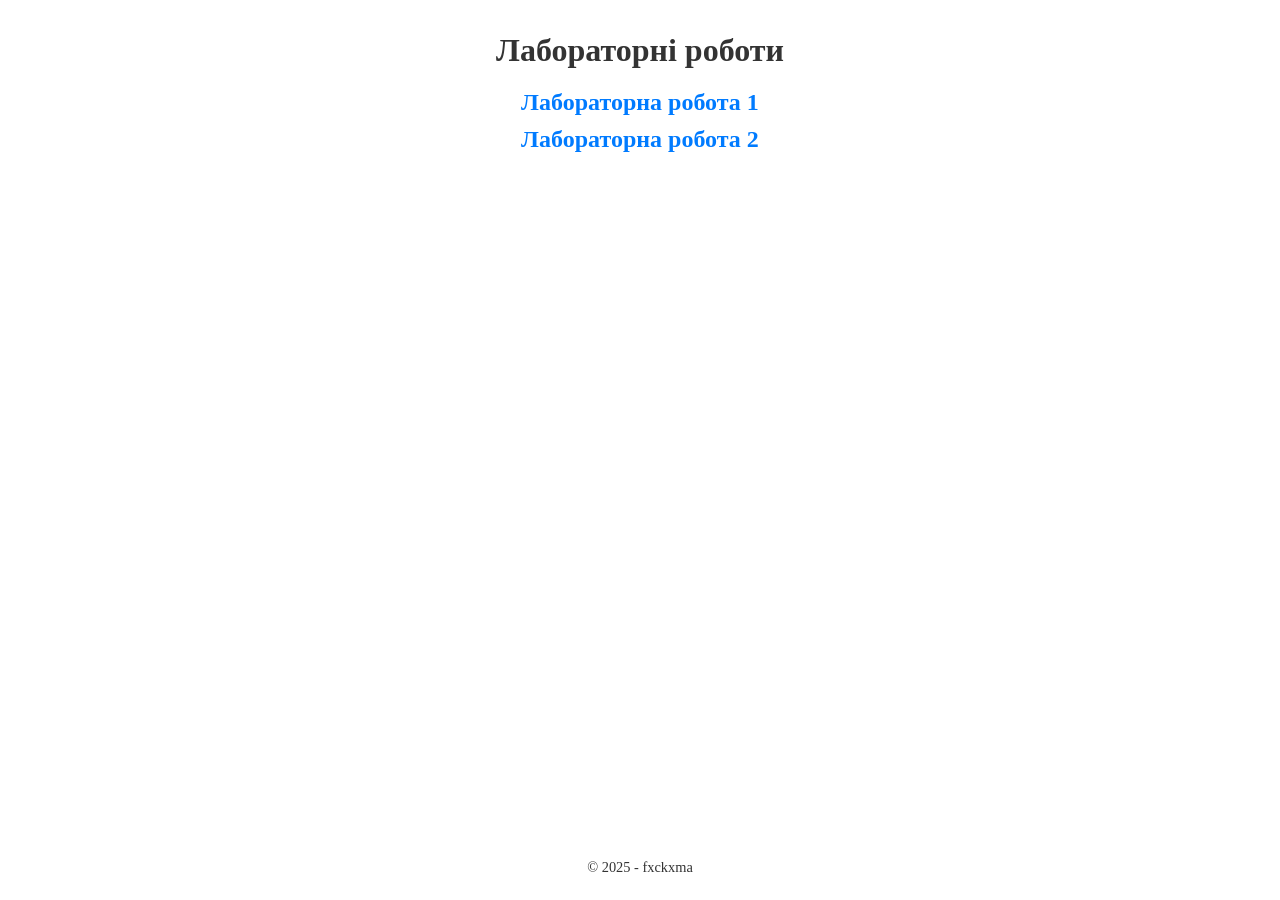
==== index.html @ 120fac25 "update index.html fix link to lab 2" ====
<!DOCTYPE html>
<html lang="en">
<head>
    <meta charset="UTF-8">
    <meta name="viewport" content="width=device-width, initial-scale=1.0">
    <link rel="stylesheet" href="static-main/styles.css">
    <title>web-onu</title>
    <link rel="icon" type="image/png" href="static-main/img/static_icon.ico"/>
</head>
<body>
    <div class="main">
        <div class="lab-links">
            <h3>Лабораторні роботи</h3>
            <ul>
                <li><a href="lab1/index.html">Лабораторна робота 1</a></li>
                <li><a href="lab2/index.html">Лабораторна робота 2</a></li>
            </ul>
        </div>
    </div>
    <footer>
        <p>&copy; 2025 - fxckxma</p>
    </footer>
</body>
</html>
---- static-main/styles.css ----
body {
    margin: 0;
    padding: 0;
    display: flex;
    flex-direction: column;
    justify-content: center;
    align-items: center;
    min-height: 100vh;
    font-family: 'Times New Roman', Times, serif;
    background-color: #fff;
}

.main {
    text-align: center;
}

.lab-links h3 {
    font-size: 2rem;
    margin-bottom: 20px;
    color: #333;
}

.lab-links ul {
    list-style: none;
    padding: 0;
}

.lab-links ul li {
    margin: 10px 0;
}

.lab-links ul li a {
    text-decoration: none;
    font-size: 1.5rem;
    color: #007bff;
    font-weight: bold;
    transition: color 0.3s ease, transform 0.3s ease;
}

.lab-links ul li a:hover {
    color: #0056b3;
    transform: scale(1.1);
}

footer {
    margin-top: auto;
    padding: 10px 0;
    width: 100%;
    text-align: center;
    font-family: 'Times New Roman', Times, serif;
    color: #333;
    background-color: #fff;
    font-size: 0.9rem;
}
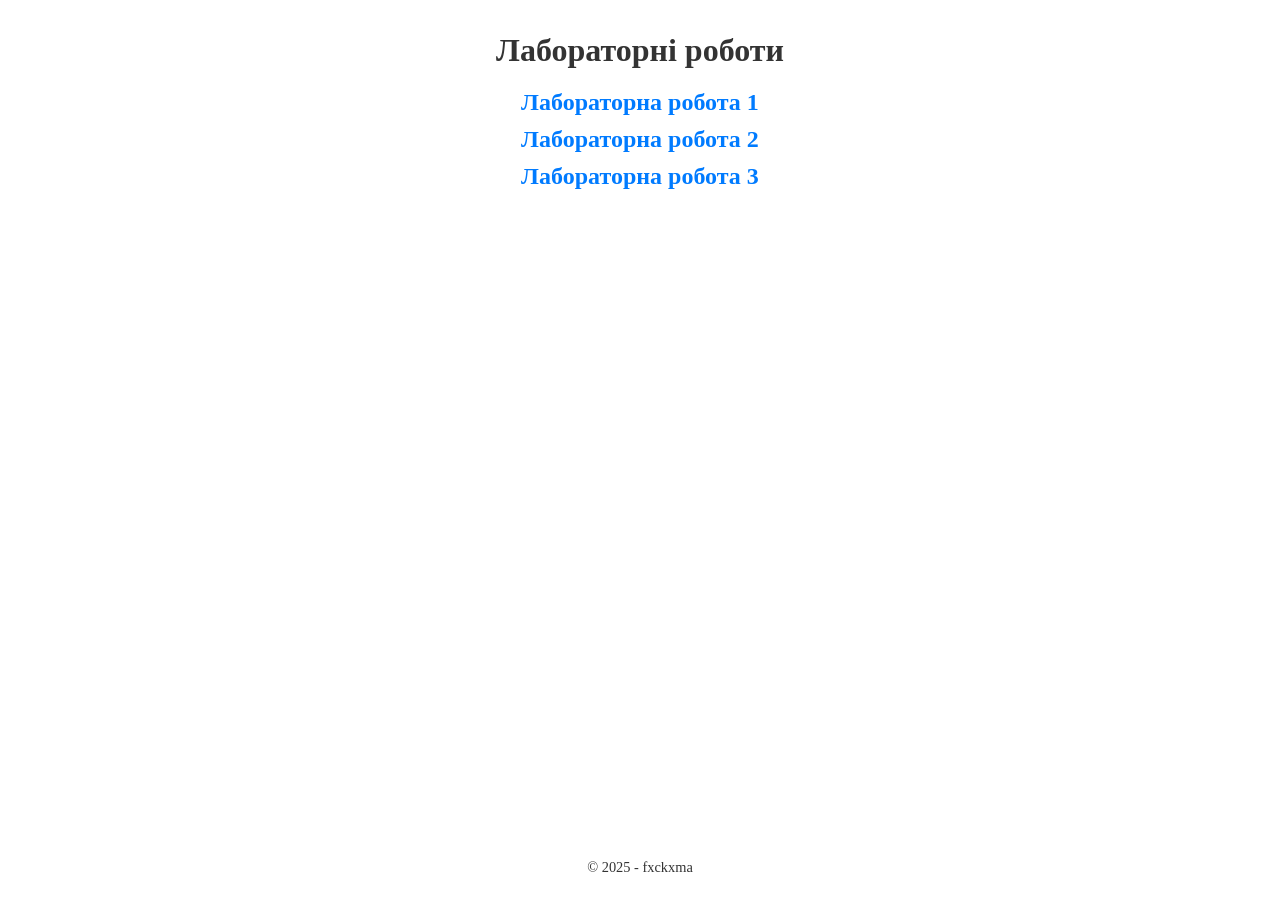
==== commit b5e9df84: "update index.html create n' complete lab 3" ====
--- a/index.html
+++ b/index.html
@@ -14,6 +14,7 @@
             <ul>
                 <li><a href="lab1/index.html">Лабораторна робота 1</a></li>
                 <li><a href="lab2/index.html">Лабораторна робота 2</a></li>
+                <li><a href="lab2/index.html">Лабораторна робота 3</a></li>
             </ul>
         </div>
     </div>
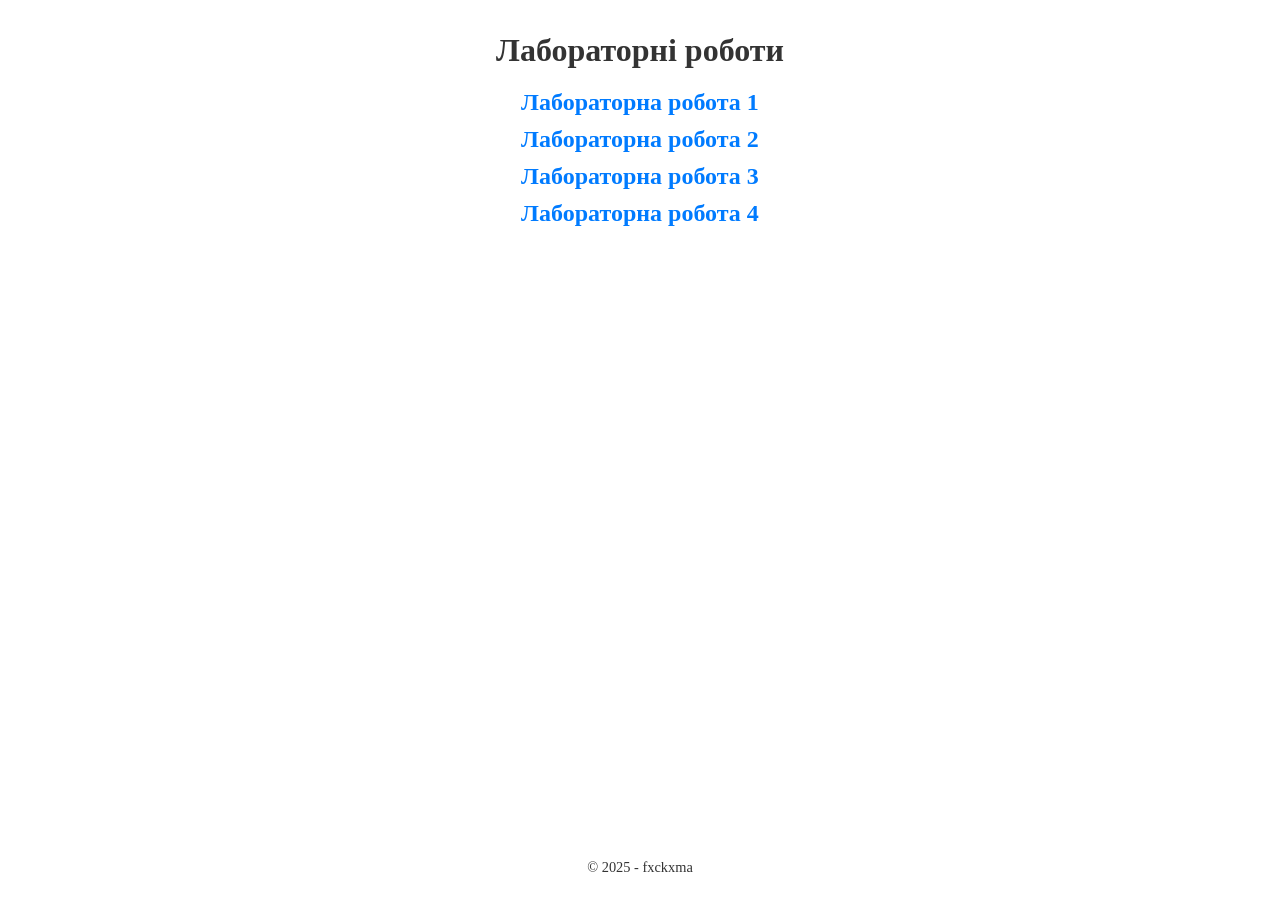
==== commit 8fd452ab: "complete lab 4 complete work w. <table>, <tr> n' <th>" ====
--- a/index.html
+++ b/index.html
@@ -14,7 +14,8 @@
             <ul>
                 <li><a href="lab1/index.html">Лабораторна робота 1</a></li>
                 <li><a href="lab2/index.html">Лабораторна робота 2</a></li>
-                <li><a href="lab2/index.html">Лабораторна робота 3</a></li>
+                <li><a href="lab3/index.html">Лабораторна робота 3</a></li>
+                <li><a href="lab4/index.html">Лабораторна робота 4</a></li>
             </ul>
         </div>
     </div>
@@ -22,4 +23,4 @@
         <p>&copy; 2025 - fxckxma</p>
     </footer>
 </body>
-</html>+</html>
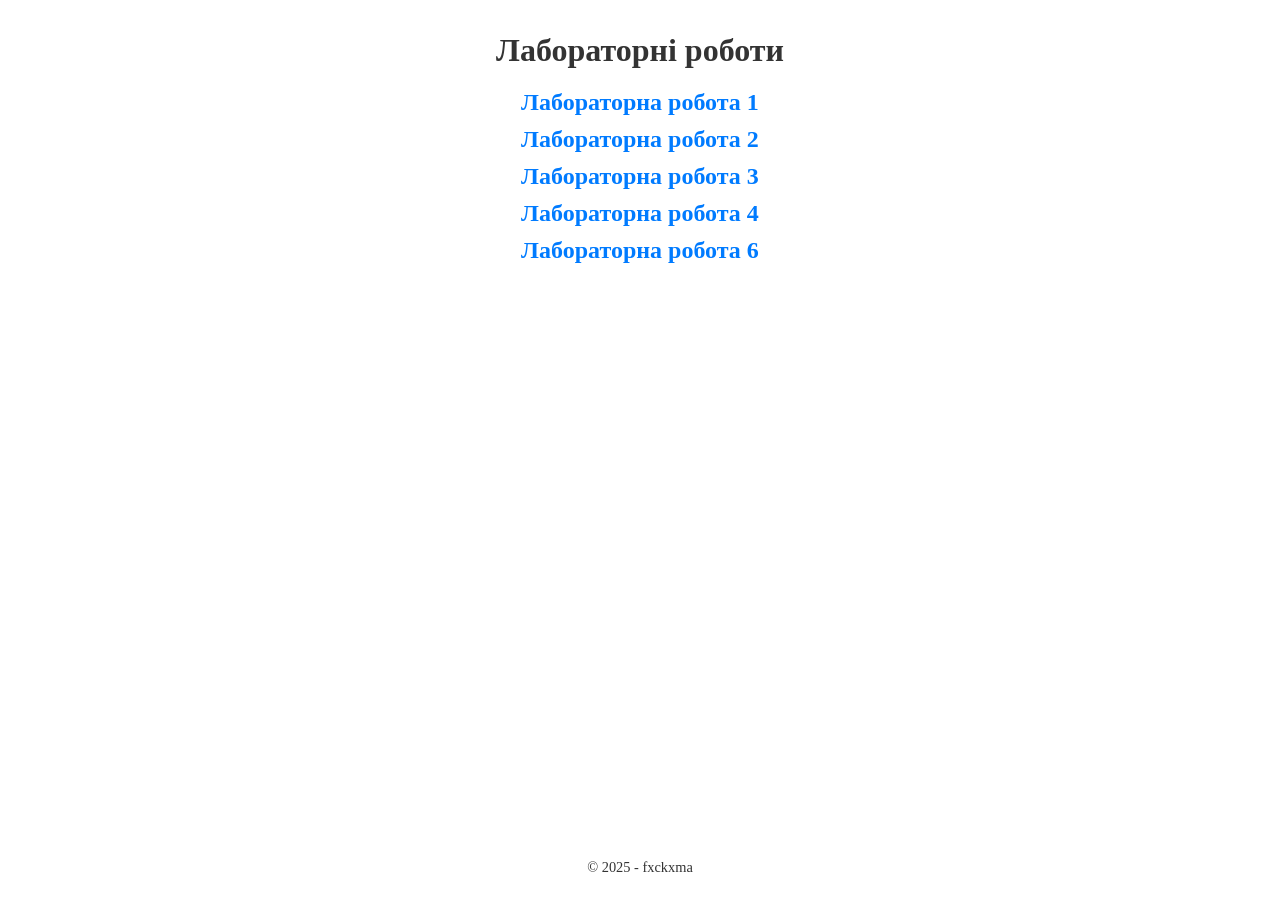
==== commit d728115e: "complete lab 6" ====
--- a/index.html
+++ b/index.html
@@ -16,6 +16,7 @@
                 <li><a href="lab2/index.html">Лабораторна робота 2</a></li>
                 <li><a href="lab3/index.html">Лабораторна робота 3</a></li>
                 <li><a href="lab4/index.html">Лабораторна робота 4</a></li>
+                <li><a href="lab6/index.html">Лабораторна робота 6</a></li>
             </ul>
         </div>
     </div>
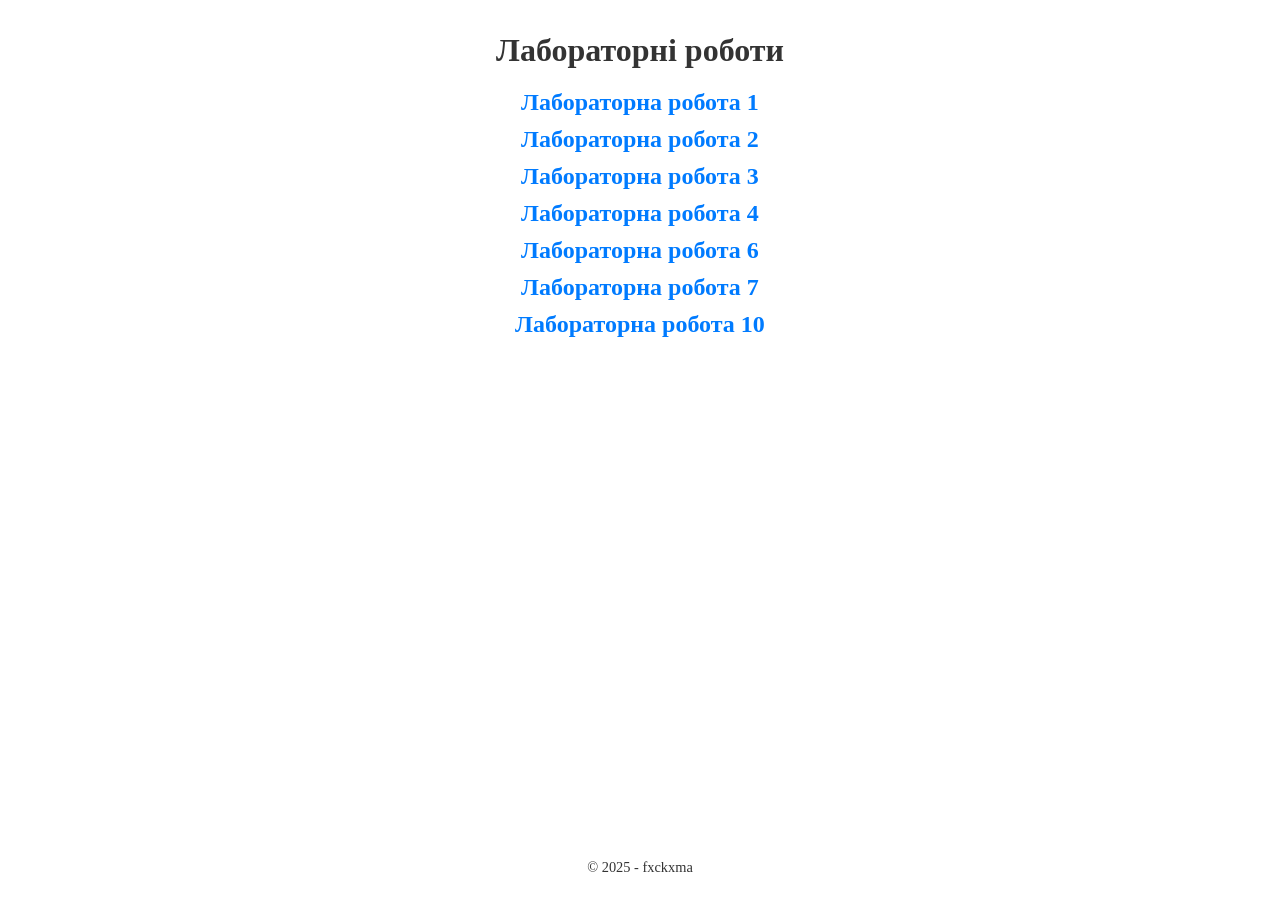
==== commit ba8fb5c9: "complete lab complete lab 7 fix lab 4 n' lab 6" ====
--- a/index.html
+++ b/index.html
@@ -17,6 +17,8 @@
                 <li><a href="lab3/index.html">Лабораторна робота 3</a></li>
                 <li><a href="lab4/index.html">Лабораторна робота 4</a></li>
                 <li><a href="lab6/index.html">Лабораторна робота 6</a></li>
+                <li><a href="lab7/index.html">Лабораторна робота 7</a></li>
+                <li><a href="lab10/index.html">Лабораторна робота 10</a></li>
             </ul>
         </div>
     </div>
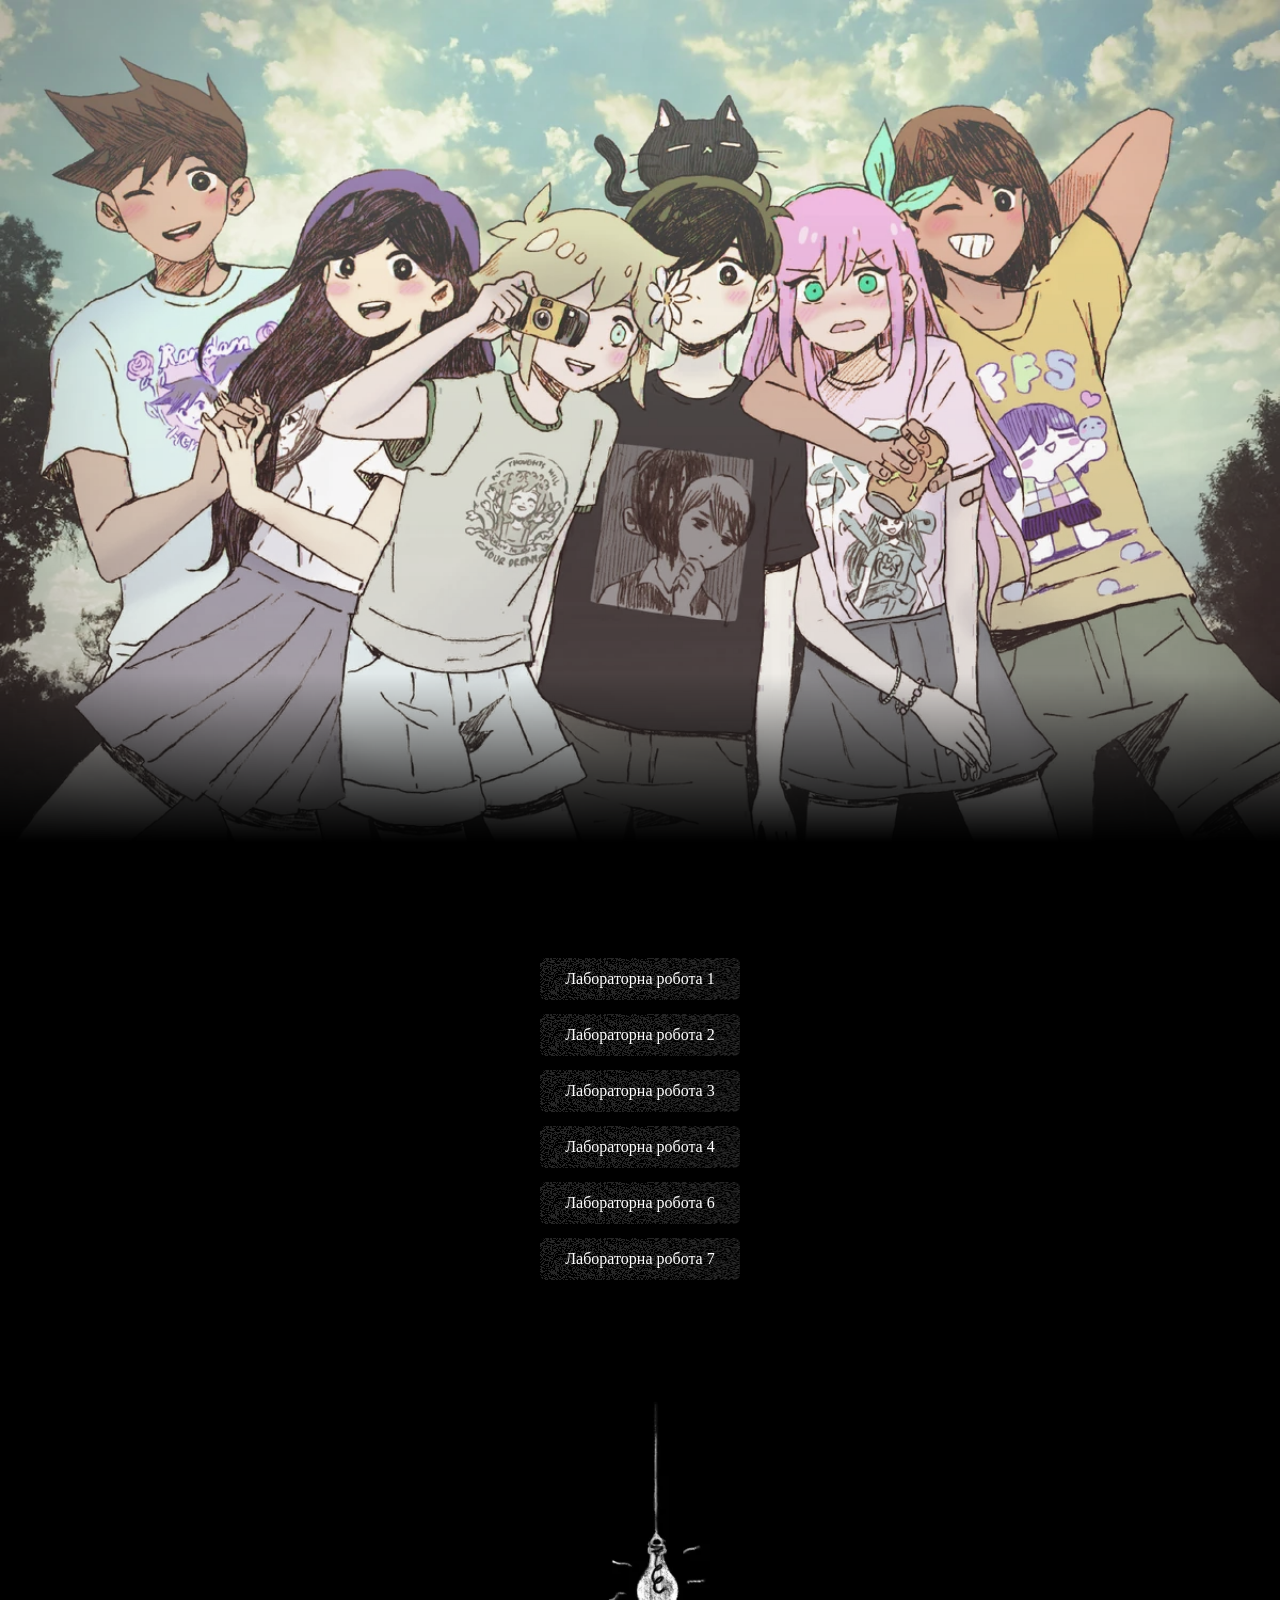
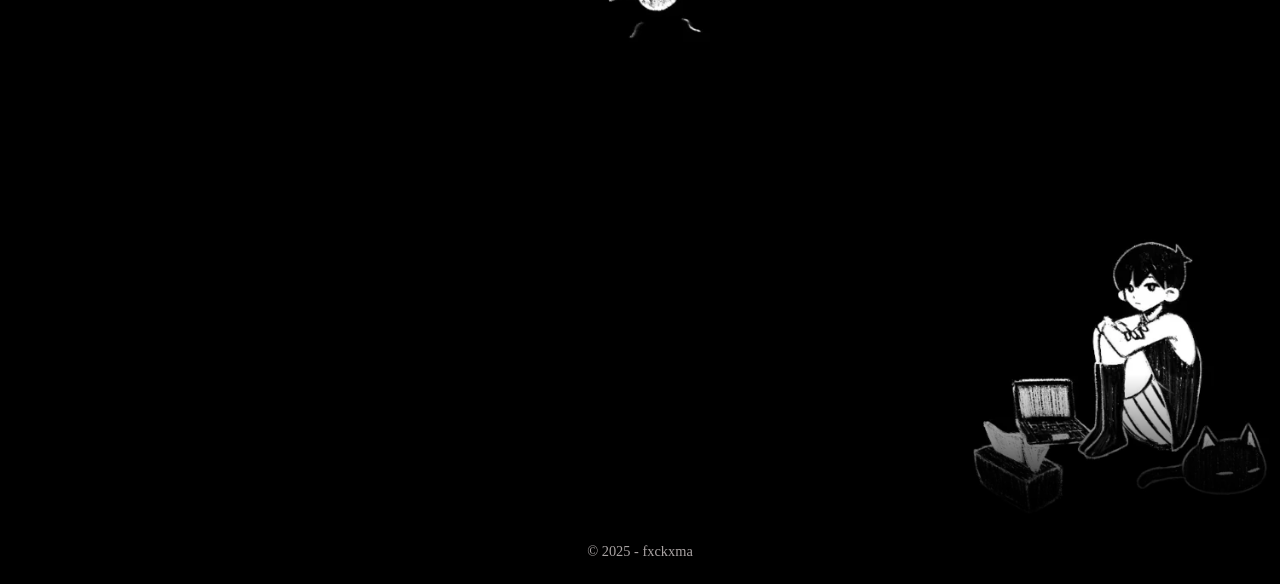
==== commit b0021d26: "complete lab complete lab 10 n' fix lab 2" ====
--- a/index.html
+++ b/index.html
@@ -1,29 +1,34 @@
 <!DOCTYPE html>
 <html lang="en">
+
 <head>
-    <meta charset="UTF-8">
-    <meta name="viewport" content="width=device-width, initial-scale=1.0">
+    <meta charset="UTF-8" />
+    <meta name="viewport" content="width=device-width, initial-scale=1.0" />
+    <title>lab10</title>
     <link rel="stylesheet" href="static-main/styles.css">
-    <title>web-onu</title>
-    <link rel="icon" type="image/png" href="static-main/img/static_icon.ico"/>
 </head>
+
 <body>
-    <div class="main">
-        <div class="lab-links">
-            <h3>Лабораторні роботи</h3>
-            <ul>
-                <li><a href="lab1/index.html">Лабораторна робота 1</a></li>
-                <li><a href="lab2/index.html">Лабораторна робота 2</a></li>
-                <li><a href="lab3/index.html">Лабораторна робота 3</a></li>
-                <li><a href="lab4/index.html">Лабораторна робота 4</a></li>
-                <li><a href="lab6/index.html">Лабораторна робота 6</a></li>
-                <li><a href="lab7/index.html">Лабораторна робота 7</a></li>
-                <li><a href="lab10/index.html">Лабораторна робота 10</a></li>
-            </ul>
-        </div>
+    <div class="image-container faded">
+        <img src="static-main/img/img.w.mari.png" alt="Color Image" />
     </div>
+    <div class="transition-block">
+        <ul>
+            <li><a href="lab1/index.html">Лабораторна робота 1</a></li>
+            <li><a href="lab2/index.html">Лабораторна робота 2</a></li>
+            <li><a href="lab3/index.html">Лабораторна робота 3</a></li>
+            <li><a href="lab4/index.html">Лабораторна робота 4</a></li>
+            <li><a href="lab6/index.html">Лабораторна робота 6</a></li>
+            <li><a href="lab7/index.html">Лабораторна робота 7</a></li>
+        </ul>
+    </div>
+    <div class="image-container">
+        <img src="static-main/img/img.solo.png" alt="B&W Image" />
+    </div>
+    
     <footer>
         <p>&copy; 2025 - fxckxma</p>
     </footer>
 </body>
+
 </html>
--- a/static-main/styles.css
+++ b/static-main/styles.css
@@ -7,39 +7,62 @@
     align-items: center;
     min-height: 100vh;
     font-family: 'Times New Roman', Times, serif;
-    background-color: #fff;
+    background: black;
+    color: white;
 }
 
 .main {
     text-align: center;
 }
 
-.lab-links h3 {
-    font-size: 2rem;
-    margin-bottom: 20px;
-    color: #333;
+.image-container {
+  position: relative;
+  width: 100%;
+  overflow: hidden;
+  mask-image: linear-gradient(to bottom, black 80%, transparent 100%);
+  -webkit-mask-image: linear-gradient(to bottom, black 80%, transparent 100%);
 }
 
-.lab-links ul {
-    list-style: none;
-    padding: 0;
+.image-container img {
+  width: 100%;
+  display: block;
 }
 
-.lab-links ul li {
-    margin: 10px 0;
+.image-container.faded::after {
+  content: '';
+  position: absolute;
+  inset: 0;
+  background: linear-gradient(to bottom, rgba(0,0,0,0) 0%, rgba(0,0,0,1) 100%);
+  mix-blend-mode: saturation;
+  pointer-events: none;
+  z-index: 1;
 }
 
-.lab-links ul li a {
-    text-decoration: none;
-    font-size: 1.5rem;
-    color: #007bff;
-    font-weight: bold;
-    transition: color 0.3s ease, transform 0.3s ease;
+.transition-block {
+  position: relative;
+  padding: 100px 20px;
+  text-align: center;
+  background: linear-gradient(to bottom, rgba(0,0,0,0), black 80%);
+  z-index: 10;
+  color: white;
 }
 
-.lab-links ul li a:hover {
-    color: #0056b3;
-    transform: scale(1.1);
+.transition-block h1,
+.transition-block p,
+.transition-block button {
+  position: relative;
+  z-index: 3;
+}
+
+.transition-block button {
+  padding: 10px 20px;
+  background-color: #ffffff22;
+  color: white;
+  border: 1px solid white;
+  cursor: pointer;
+  font-size: 1rem;
+  margin-top: 10px;
+  backdrop-filter: blur(4px);
 }
 
 footer {
@@ -48,7 +71,56 @@
     width: 100%;
     text-align: center;
     font-family: 'Times New Roman', Times, serif;
-    color: #333;
-    background-color: #fff;
+    color: #aaa4a4;
+    background-color: #000000;
     font-size: 0.9rem;
-}+}
+
+/*----------------------------*/
+ul {
+    list-style: none;
+    padding: 0;
+}
+
+ul li {
+    margin-bottom: 10px;
+}
+
+ul li a {
+  position: relative;
+  display: inline-block;
+  padding: 12px 25px;
+  color: white;
+  text-decoration: none;
+  background-color: #000000;
+  border-radius: 6px;
+  overflow: hidden;
+  z-index: 10;
+}
+
+ul li a::before {
+  content: "";
+  position: absolute;
+  top: 0; left: 0; right: 0; bottom: 0;
+  pointer-events: none;
+  z-index: -1;
+  animation: noiseMove 0.2s linear infinite alternate-reverse;
+  background-image: url('img/noise.png');
+  background-repeat: center center;
+  background-size: cover;
+  background-position: 0 0;
+  opacity: 15%;
+}
+
+@keyframes noiseMove {
+    0% {
+      background-position: 100px 100px;
+    }
+    100% {
+      background-position: -100px -100px;
+    }
+}
+
+ul li a:hover::before {
+    opacity: 0.2;
+}
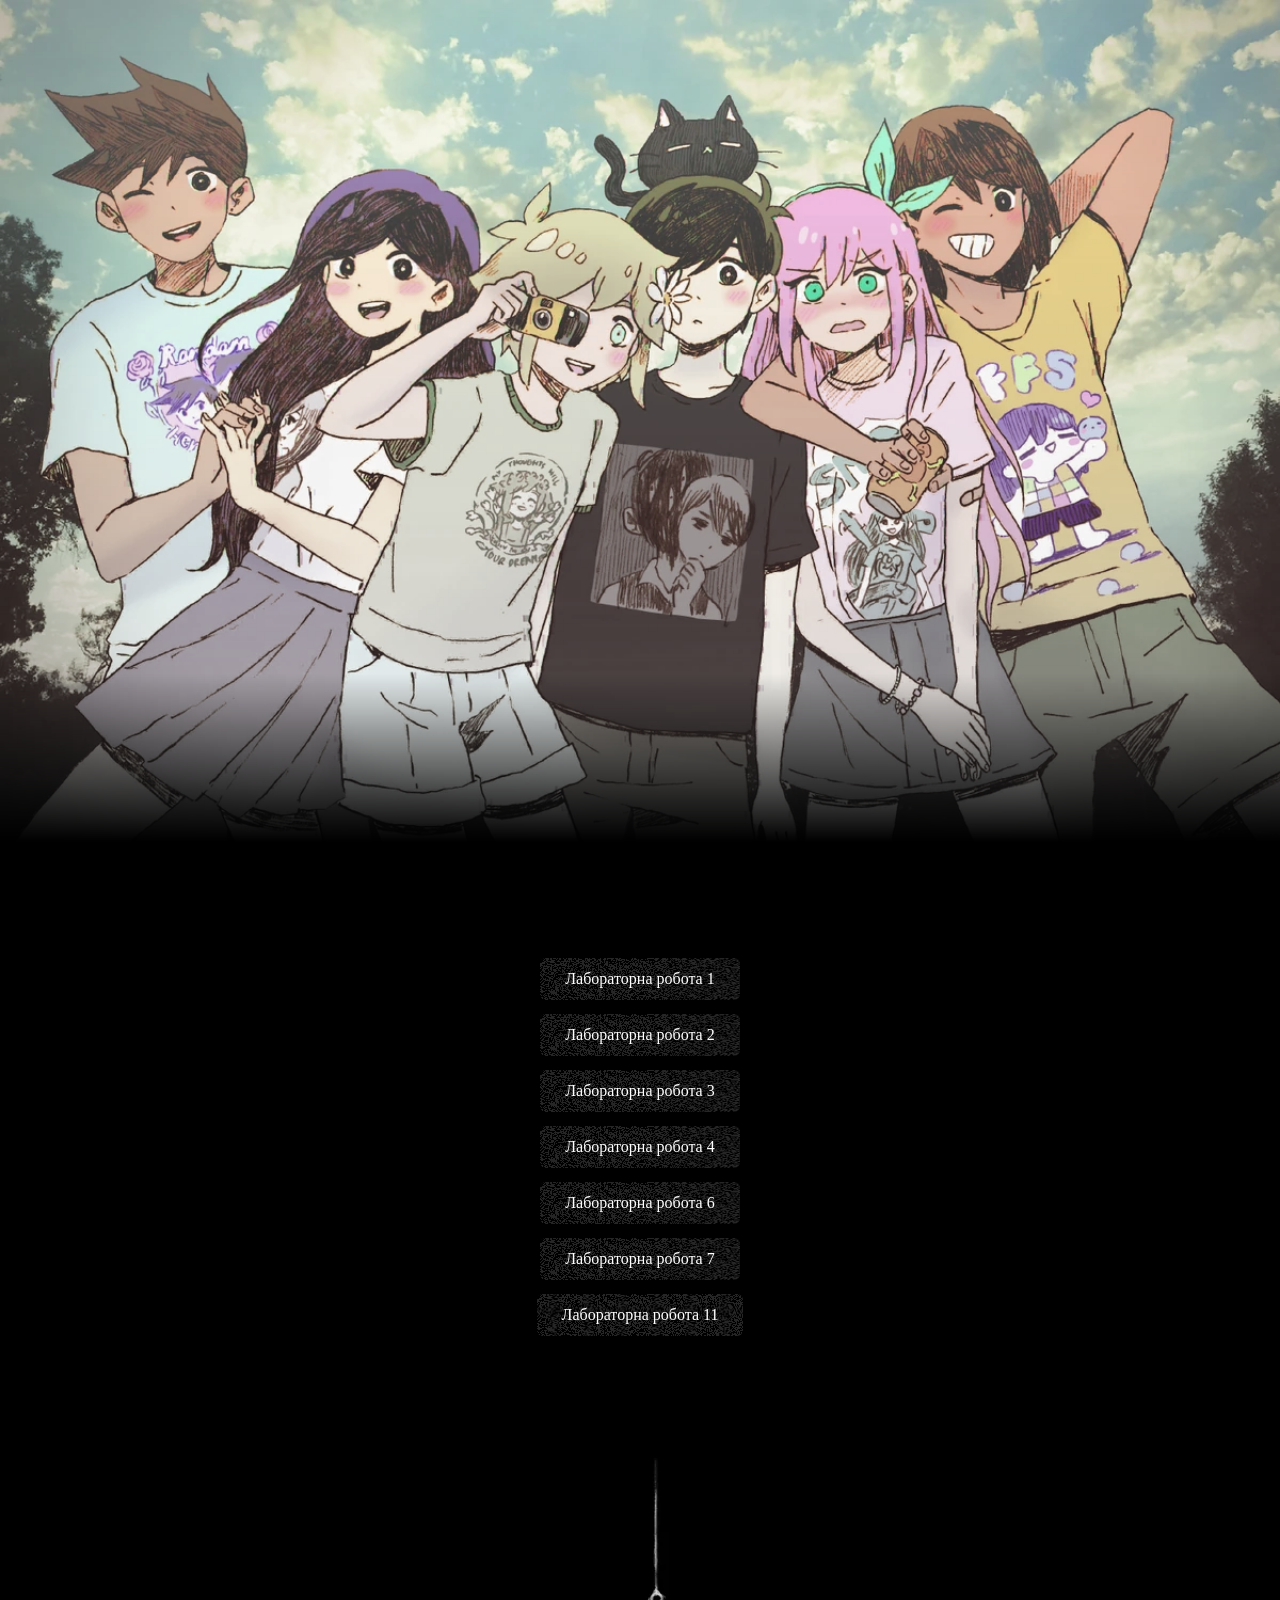
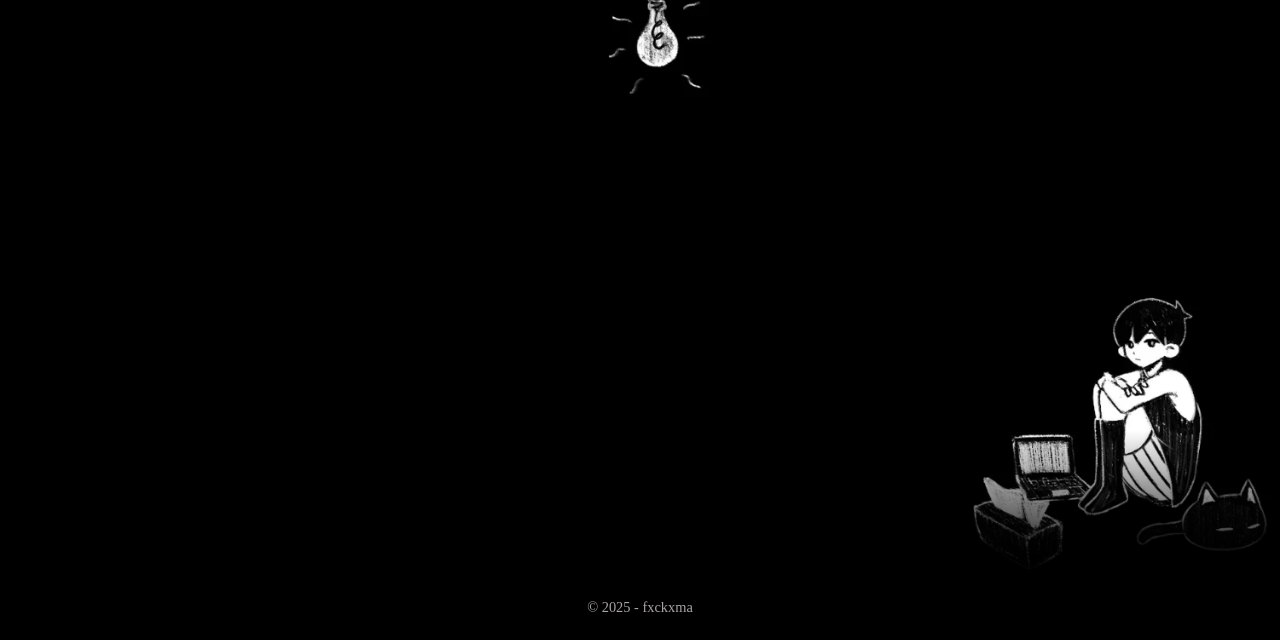
==== commit 1a0d7766: "save commit" ====
--- a/index.html
+++ b/index.html
@@ -20,6 +20,7 @@
             <li><a href="lab4/index.html">Лабораторна робота 4</a></li>
             <li><a href="lab6/index.html">Лабораторна робота 6</a></li>
             <li><a href="lab7/index.html">Лабораторна робота 7</a></li>
+            <li><a href="lab11/index.html">Лабораторна робота 11</a></li>
         </ul>
     </div>
     <div class="image-container">
